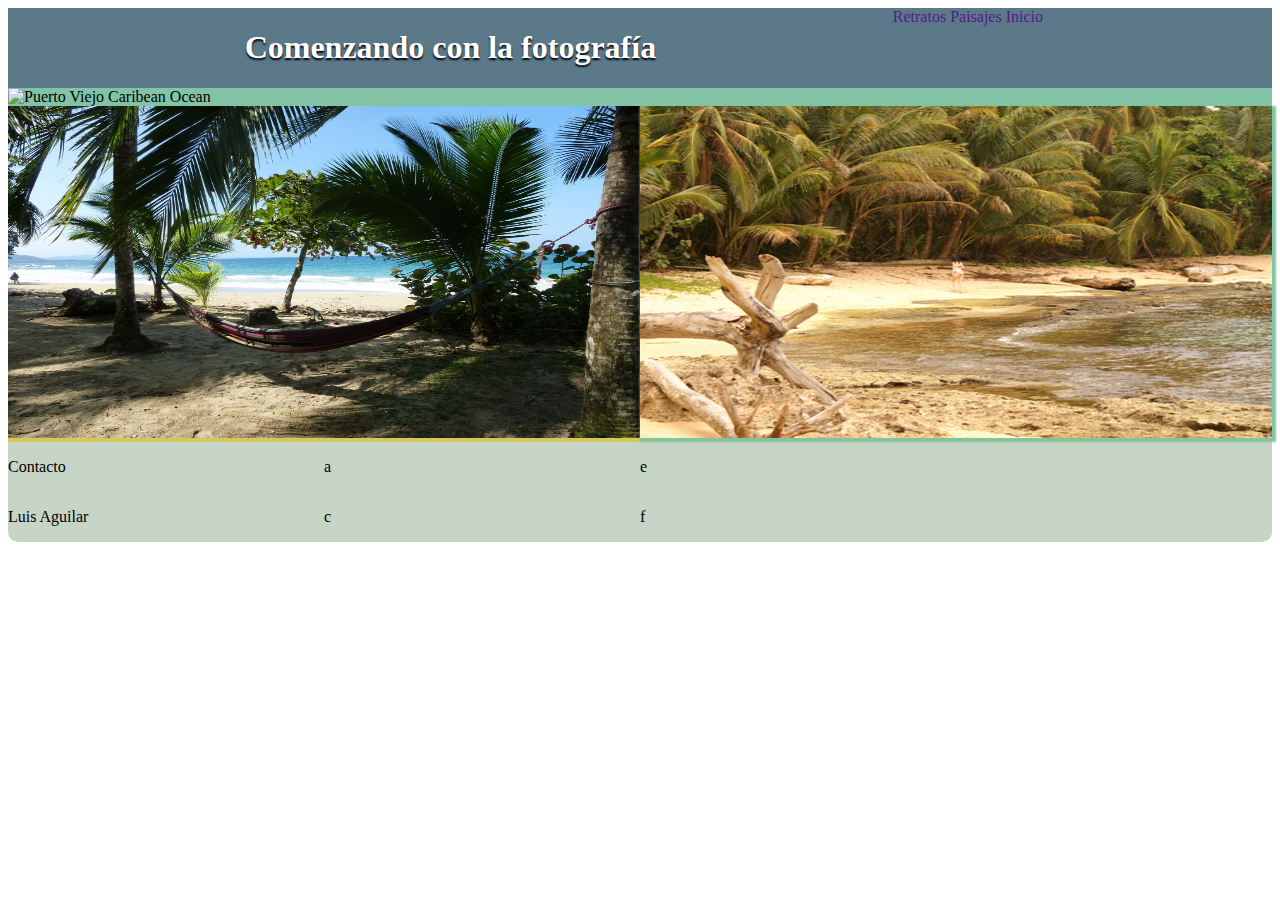
==== index.html @ cf76eeab "Add files via upload" ====
<!DOCTYPE html>
<html>
    <head>
        <meta chartset="utf-8">
        <meta name="viewport" content="width=device-width,user-scalable=no">
        <link rel="stylesheet" href="css/estilo.css">
    </head>
    <body>
        <div class="contenedor" role="main">
            <div class="cabecera">
                <div class="tituloCabecera">
                    <h1>Comenzando con la fotografía</h1>
                </div>
                <div class="enlasesCabecera">
                    <a href="">Retratos</a>
                    <a href="">Paisajes</a>
                    <a href="">Inicio</a>
                </div>
            </div>
            <div class="imagenCentral" >
                <img src="imagenes/Puerto2.png" title="Puerto Viejo Caribean Ocean" width="100%"/>
            </div>
            <div class="imagenesSecundarias">
                <div class="imagenSegundariaIzq" >
                    <img src="imagenes/Puerto1.jpg" title="Puerto Viejo Caribean Ocean" height="332px" width="500px" id="paisajes"/>
                </div>
                <div class="imagenSegundariaDer">
                    <img src="imagenes/puerto3.jpg" title="Puerto Viejo Caribean Ocean" height="332px" width="500px" id="retratos"/>
                </div>
            </div>
        </div>
        <div class="pieDpagina">
                <div class="bloquePie1">
                    <p>Contacto</p>
                    <p>Luis Aguilar</p>
                </div>
                <div class="bloquePie2">
                    <p>a</p>
                    <p>c</p>
                </div>
                <div class="bloquePie3">
                    <p>e</p>
                    <p>f</p>
                </div>
                <div class="bloquePie4">
                </div>
        </div>
    </body>
</html>
---- css/estilo.css ----
h1
{
    text-align: center;
}
ul
{
    list-style: none;
    overflow: hidden;
}
li
{
    float: right;
    margin: 0px 5px;
    padding: 15px 0px;
}
.tituloCabecera{
    width: 70%;
    color: white;
    text-shadow: 0 2px 2px #02010a;
}
.enlasesCabecera{
    width: 30%;
}
.cabecera{
    display: flex;
    flex-wrap: wrap;
    background: #5b7989;
}
a:link{
    text-decoration: none;
}
.imagenCentral
{
    width: 100%;
    background-color: #82c3a6;
    position: relative;
}
.imagenSegundariaDer{
    width: 50%;
}
.imagenSegundariaIzq{
    width: 50%;
}
.imagenSegundariaIzq,img{
    width:  100%
}
.imagenSegundariaDer,img{
    width:  100%
}
.imagenesSecundarias{
    width: 100%;
    background-color: #d5c75f;
    border: 1px;
    }
@media (max-width:900px){
    .imagenesSecundarias{
        width: 100%;
    }
    .tituloCabecera{
    width: 100%;
    color: white;
    text-shadow: 0 2px 2px #02010a;
    }
    .enlasesCabecera{
        width: 100%;
        text-align: center
    }
    .pieDpagina{
    display: flex;
    flex-direction: column;
    }
    .bloquePie1{
        display: flex;
        flex-direction: column;
        width: 100%;
    }
    .bloquePie2{
        display: flex;
        flex-direction: column;
        width: 100%;
    }
    .bloquePie3{
        display: flex;
        flex-direction: column;
        width: 100%;
    }
    .bloquePie4{
        display: flex;
        flex-direction: column;
        width: 100%;
    }
}
@media (min-width:900px){
    .imagenesSecundarias{
        display: flex;
    }
    .pieDpagina{
    display: flex;
    flex-direction: row;
    }
    .bloquePie1{
        display: flex;
        flex-direction: column;
        width: 25%;
    }
    .bloquePie2{
        display: flex;
        flex-direction: column;
        width: 25%;
    }
    .bloquePie3{
        display: flex;
        flex-direction: column;
        width: 25%;
    }
    .bloquePie4{
        display: flex;
        flex-direction: column;
        width: 25%;
    }
}
#paisajes:hover{
    transform: rotate(10deg);
}
#retratos:hover{
    box-shadow: 0 0 0 0;
    -webkit-box-shadow: 0 0 0 0;
    -moz-box-shadow: 0 0 0 0;
    transform: translate(20px,-5px);
}
#retratos{
    box-shadow: 2px 2px 2px 2px #82c3a6;
    -webkit-box-shadow: 2px 2px 2px 2px #82c3a6;
    -moz-box-shadow: 2px 2px 2px 2px #82c3a6;
}
.pieDpagina{
    background: #C6d5c5;
    border-bottom-left-radius: 10px;
    border-bottom-right-radius: 10px;
    
}
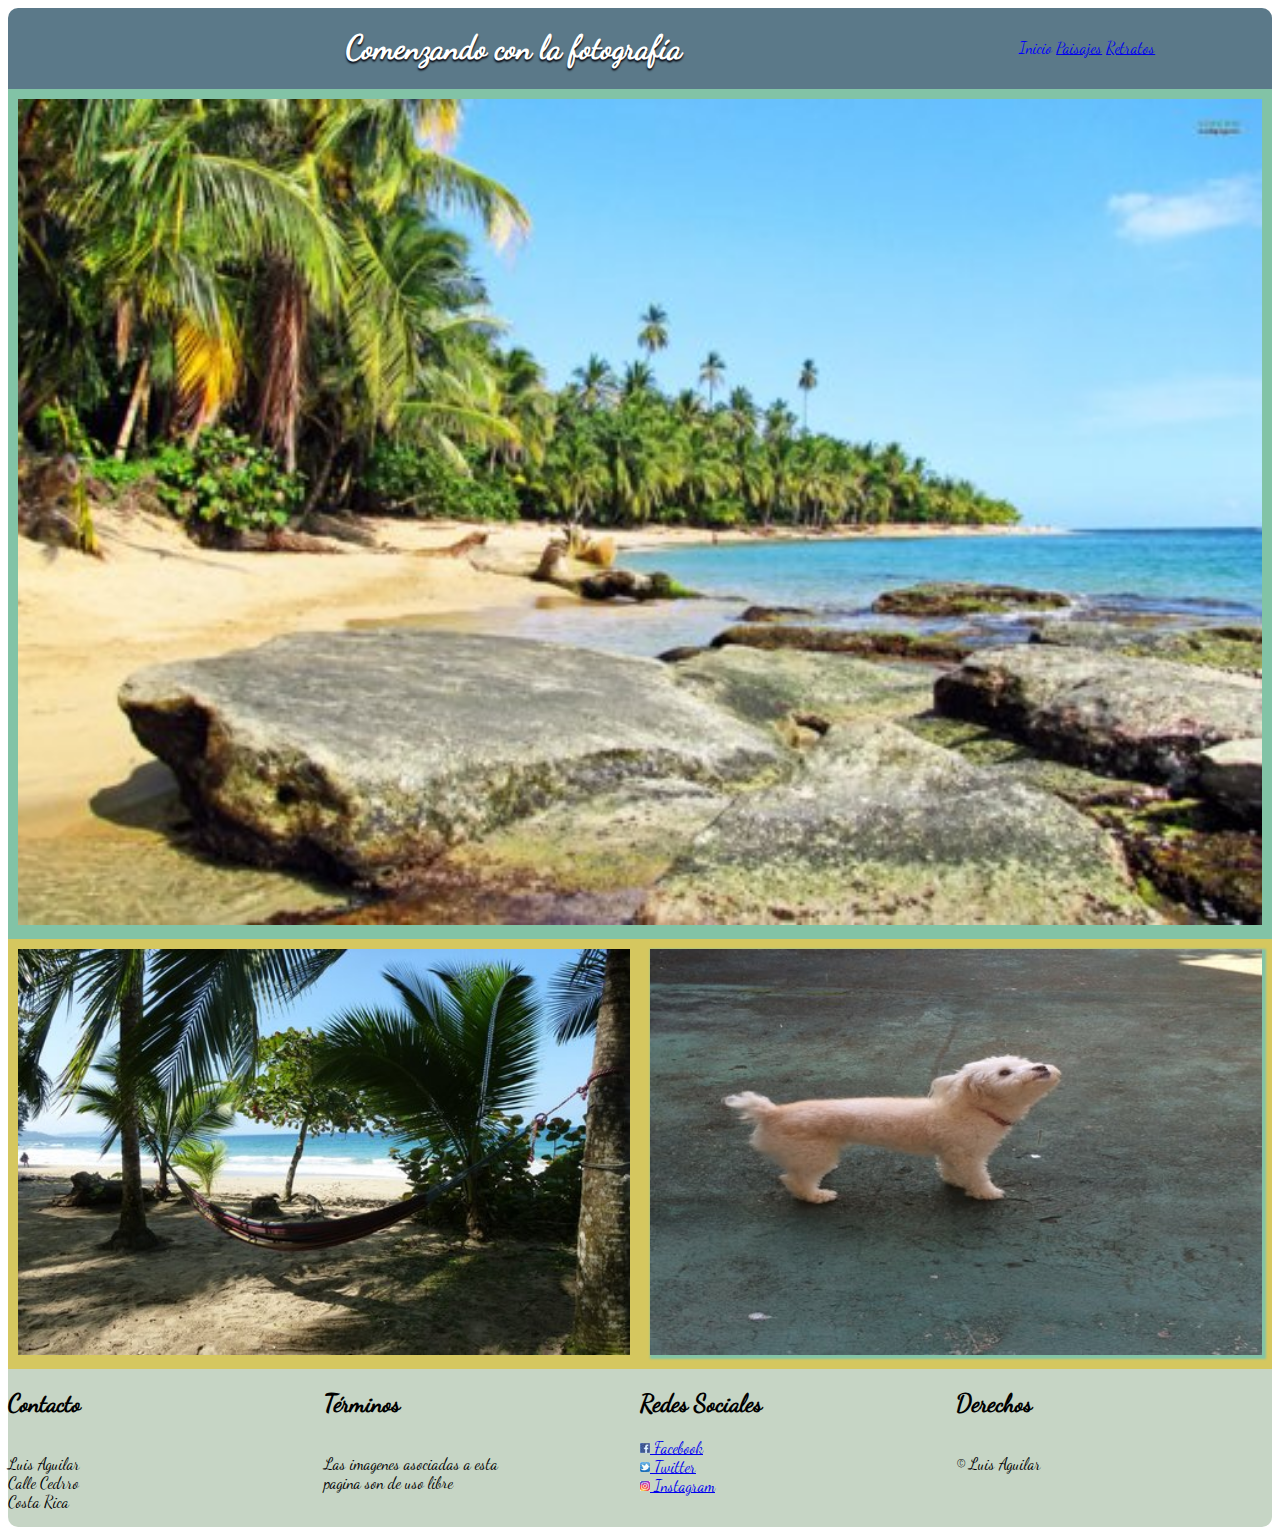
==== commit 0b2e1144: "Add files via upload" ====
--- a/index.html
+++ b/index.html
@@ -4,45 +4,62 @@
         <meta chartset="utf-8">
         <meta name="viewport" content="width=device-width,user-scalable=no">
         <link rel="stylesheet" href="css/estilo.css">
+        <style type="text/css">
+            a[href$='html']:nth-child(1){
+                text-decoration: none!important;
+                color: blue;
+            }
+        </style>
     </head>
     <body>
-        <div class="contenedor" role="main">
+        <div class="contenido" role="main">
+        <header>
             <div class="cabecera">
                 <div class="tituloCabecera">
                     <h1>Comenzando con la fotografía</h1>
                 </div>
                 <div class="enlasesCabecera">
-                    <a href="">Retratos</a>
-                    <a href="">Paisajes</a>
-                    <a href="">Inicio</a>
+                    <a href="index.html">Inicio</a>
+                    <a href="paisajes.html">Paisajes</a>
+                    <a href="retratos.html">Retratos</a>
                 </div>
             </div>
             <div class="imagenCentral" >
-                <img src="imagenes/Puerto2.png" title="Puerto Viejo Caribean Ocean" width="100%"/>
+                <div class="imagenCen1">
+                    <img src="imagenes/Puerto2.jpg" title="Puerto Viejo Caribean Ocean" padding: 10px; width="100%" id="imagenPrincipal"/>
+                </div>
             </div>
             <div class="imagenesSecundarias">
                 <div class="imagenSegundariaIzq" >
-                    <img src="imagenes/Puerto1.jpg" title="Puerto Viejo Caribean Ocean" height="332px" width="500px" id="paisajes"/>
+                    <img src="imagenes/Puerto1.jpg" title="Puerto Viejo Caribean Ocean" width="100%" id="paisajes"/>
                 </div>
                 <div class="imagenSegundariaDer">
-                    <img src="imagenes/puerto3.jpg" title="Puerto Viejo Caribean Ocean" height="332px" width="500px" id="retratos"/>
+                    <img src="imagenes/perro.jpg" title="Puerto Viejo Caribean Ocean" width="100%" id="retratos"/>
                 </div>
             </div>
+        </header>
         </div>
         <div class="pieDpagina">
                 <div class="bloquePie1">
-                    <p>Contacto</p>
-                    <p>Luis Aguilar</p>
+                    <h2>Contacto</h2>
+                    <p>Luis Aguilar<br>
+                    Calle Cedrro<br>
+                    Costa Rica
+                    </p>
                 </div>
                 <div class="bloquePie2">
-                    <p>a</p>
-                    <p>c</p>
+                    <h2>Términos</h2>
+                    <p>Las imagenes asociadas a esta<br> pagina son de uso libre</p>
                 </div>
                 <div class="bloquePie3">
-                    <p>e</p>
-                    <p>f</p>
+                    <h2>Redes Sociales</h2>
+                    <a class="icon-facebook" href="http://www.facebook.com"><img src="imagenes/facebookpic.jpg"> Facebook</a>
+                    <a class="icon-twitter" href="http://www.twitter.com"><img src="imagenes/twitterpic.jpg"> Twitter</a>
+                    <a class="icon-instagram" href="http://www.instagram.com"><img src="imagenes/instagrampic.jpg"> Instagram</a>
                 </div>
                 <div class="bloquePie4">
+                    <h2>Derechos</h2>
+                    <p>© Luis Aguilar</p>
                 </div>
         </div>
     </body>
--- a/css/estilo.css
+++ b/css/estilo.css
@@ -1,126 +1,72 @@
+@font-face{
+    font-family: 'Dancing Script';
+    src: url('src/DancingScript-Regular.otf')
+}
+
 h1
 {
     text-align: center;
 }
-ul
-{
-    list-style: none;
-    overflow: hidden;
-}
-li
-{
-    float: right;
-    margin: 0px 5px;
-    padding: 15px 0px;
+*{font-family: 'Dancing Script';}
+header{
+    animation: miAnimacion 2s;
+}
+@-webkit-keyframes miAnimacion{
+    0%{
+        margin-top: 150%
+    }
+    60%{
+        margin-top: -5%;
+    }
+    100%{
+        margin-top: 0%;
+    }
 }
 .tituloCabecera{
-    width: 70%;
+    width: 80%;
     color: white;
     text-shadow: 0 2px 2px #02010a;
 }
 .enlasesCabecera{
-    width: 30%;
+    float: right;
+    padding-top: 30px;
+    padding-bottom: 30px;
 }
 .cabecera{
     display: flex;
     flex-wrap: wrap;
     background: #5b7989;
-}
-a:link{
-    text-decoration: none;
+    border-top-left-radius: 10px;
+    border-top-right-radius: 10px;
 }
 .imagenCentral
 {
     width: 100%;
-    background-color: #82c3a6;
-    position: relative;
-}
-.imagenSegundariaDer{
-    width: 50%;
-}
-.imagenSegundariaIzq{
-    width: 50%;
-}
-.imagenSegundariaIzq,img{
-    width:  100%
-}
-.imagenSegundariaDer,img{
-    width:  100%
+    background-color: #82c3a6;   
+}
+.imagenesGaleria{
+    background-color: #d5c75f;
 }
 .imagenesSecundarias{
     width: 100%;
     background-color: #d5c75f;
     border: 1px;
     }
-@media (max-width:900px){
-    .imagenesSecundarias{
-        width: 100%;
-    }
-    .tituloCabecera{
-    width: 100%;
-    color: white;
-    text-shadow: 0 2px 2px #02010a;
-    }
-    .enlasesCabecera{
-        width: 100%;
-        text-align: center
-    }
-    .pieDpagina{
-    display: flex;
-    flex-direction: column;
-    }
-    .bloquePie1{
-        display: flex;
-        flex-direction: column;
-        width: 100%;
-    }
-    .bloquePie2{
-        display: flex;
-        flex-direction: column;
-        width: 100%;
-    }
-    .bloquePie3{
-        display: flex;
-        flex-direction: column;
-        width: 100%;
-    }
-    .bloquePie4{
-        display: flex;
-        flex-direction: column;
-        width: 100%;
-    }
-}
-@media (min-width:900px){
-    .imagenesSecundarias{
-        display: flex;
-    }
-    .pieDpagina{
-    display: flex;
-    flex-direction: row;
-    }
-    .bloquePie1{
-        display: flex;
-        flex-direction: column;
-        width: 25%;
-    }
-    .bloquePie2{
-        display: flex;
-        flex-direction: column;
-        width: 25%;
-    }
-    .bloquePie3{
-        display: flex;
-        flex-direction: column;
-        width: 25%;
-    }
-    .bloquePie4{
-        display: flex;
-        flex-direction: column;
-        width: 25%;
-    }
+
+#paisajes{
+    transition: transform 1s;
 }
 #paisajes:hover{
     transform: rotate(10deg);
+}
+#retratos{
+    transition: transform 1s;
+}
+
+#retratos{
+    box-shadow: 2px 2px 2px 2px #82c3a6;
+    -webkit-box-shadow: 2px 2px 2px 2px #82c3a6;
+    -moz-box-shadow: 2px 2px 2px 2px #82c3a6;
 }
 #retratos:hover{
     box-shadow: 0 0 0 0;
@@ -128,14 +74,188 @@
     -moz-box-shadow: 0 0 0 0;
     transform: translate(20px,-5px);
 }
-#retratos{
-    box-shadow: 2px 2px 2px 2px #82c3a6;
-    -webkit-box-shadow: 2px 2px 2px 2px #82c3a6;
-    -moz-box-shadow: 2px 2px 2px 2px #82c3a6;
-}
 .pieDpagina{
     background: #C6d5c5;
     border-bottom-left-radius: 10px;
     border-bottom-right-radius: 10px;
     
-}+}
+
+/* Tamanos de las pantallas*/
+@media screen and (max-width:900px){
+    .imagenesSecundarias{
+        width: 100%;
+    }
+    .tituloCabecera{
+    width: 100%;
+    color: white;
+    text-shadow: 0 2px 2px #02010a;
+    }
+    .enlasesCabecera{
+        width: 100%;
+        text-align: center
+    }
+    .pieDpagina{
+    display: flex;
+    flex-direction: column;
+    }
+    .bloquePie1{
+        display: flex;
+        flex-direction: column;
+        width: 100%;
+    }
+    .bloquePie2{
+        display: flex;
+        flex-direction: column;
+        width: 100%;
+    }
+    .bloquePie3{
+        display: flex;
+        flex-direction: column;
+        width: 100%;
+    }
+    .bloquePie4{
+        display: flex;
+        flex-direction: column;
+        width: 100%;
+    }
+    .imagenCen1{
+    padding: 10px;
+    }
+    .contenido{
+        width: 100%;
+    }
+    .imagenSegundariaDer{
+        padding: 10px;
+        width: 100%;
+    }
+    .imagenSegundariaIzq{
+        padding: 10px;
+        width: 100%;
+    }
+    .imagenSegundariaIzq>img{
+        width:  98%;
+    }
+    .imagenSegundariaDer>img{
+        width:  98%;
+    }
+    .imagenesGaleria{
+    display: flex;
+    flex-direction: column;
+    }
+    .subContenedor1{
+        display: flex;
+        flex-direction: column;
+        width: 100%;
+    }
+    .subContenedor2{
+        display: flex;
+        flex-direction: column;
+        width: 100%;
+    }
+}
+@media screen and (min-width:900px){
+    .imagenesSecundarias{
+        display: flex;
+    }
+    .pieDpagina{
+    display: flex;
+    flex-direction: row;
+    }
+    .bloquePie1{
+        display: flex;
+        flex-direction: column;
+        width: 25%;
+    }
+    .bloquePie2{
+        display: flex;
+        flex-direction: column;
+        width: 25%;
+    }
+    .bloquePie3{
+        display: flex;
+        flex-direction: column;
+        width: 25%;
+    }
+    .bloquePie4{
+        display: flex;
+        flex-direction: column;
+        width: 25%;
+    }
+    .imagenCen1{
+    padding: 10px;
+    }
+    .contenido{
+        width: 100%;
+    }
+    .imagenSegundariaDer{
+        padding: 10px;
+        width: 50%;
+    }
+    .imagenSegundariaIzq{
+        padding: 10px;
+        width: 50%;
+    }
+    .imagenSegundariaIzq>img{
+        width:  100%
+    }
+    .imagenSegundariaDer>img{
+        width:  100%
+    }
+    .imagenesGaleria{
+    display: flex;
+    flex-direction: column;
+    }
+    .subContenedor1{
+        display: flex;
+        flex-direction: row;
+        width: 100%;
+    }
+    .subContenedor2{
+        display: flex;
+        flex-direction: row;
+        width: 100%;
+    }
+}
+/* Imagenes filtros */
+    .imagen1{
+        padding: 10px;
+        -webkit-filter: blur(10px);
+        -moz-filter: blur(10px);
+        -o-filter: blur(10px);
+        -ms-filter: blur(10px);
+        filter: blur(10px);
+    }
+    .imagen2{
+        padding: 10px;
+        filter: grayscale(40%);
+        -webkit-filter: grayscale(40%);
+        -moz-filter: grayscale(40%);
+        -o-filter: grayscale(40%);
+        -ms-filter: grayscale(40%);
+    }
+    .imagen3{
+        padding: 10px;
+        filter: sepia(90%);
+        -moz-filter: sepia(90%);
+        -webkit-filter: sepia(90%);
+        -o-filter: sepia(90%);
+        -ms-filter: sepia(90%);
+    }
+    .imagen4{
+        padding: 10px;
+        filter: grayscale(80%);
+        -webkit-filter: grayscale(80%);
+        -moz-filter: grayscale(80%);
+        -o-filter: grayscale(80%);
+        -ms-filter: grayscale(80%);
+    }.imagen5{
+        padding: 10px;
+    }.imagen6{
+        padding: 10px;
+        filter: grayscale(100%);
+        -webkit-filter: grayscale(100%);
+        -moz-filter: grayscale(100%);
+        -o-filter: grayscale(100%);
+        -ms-filter: grayscale(100%);
+    }